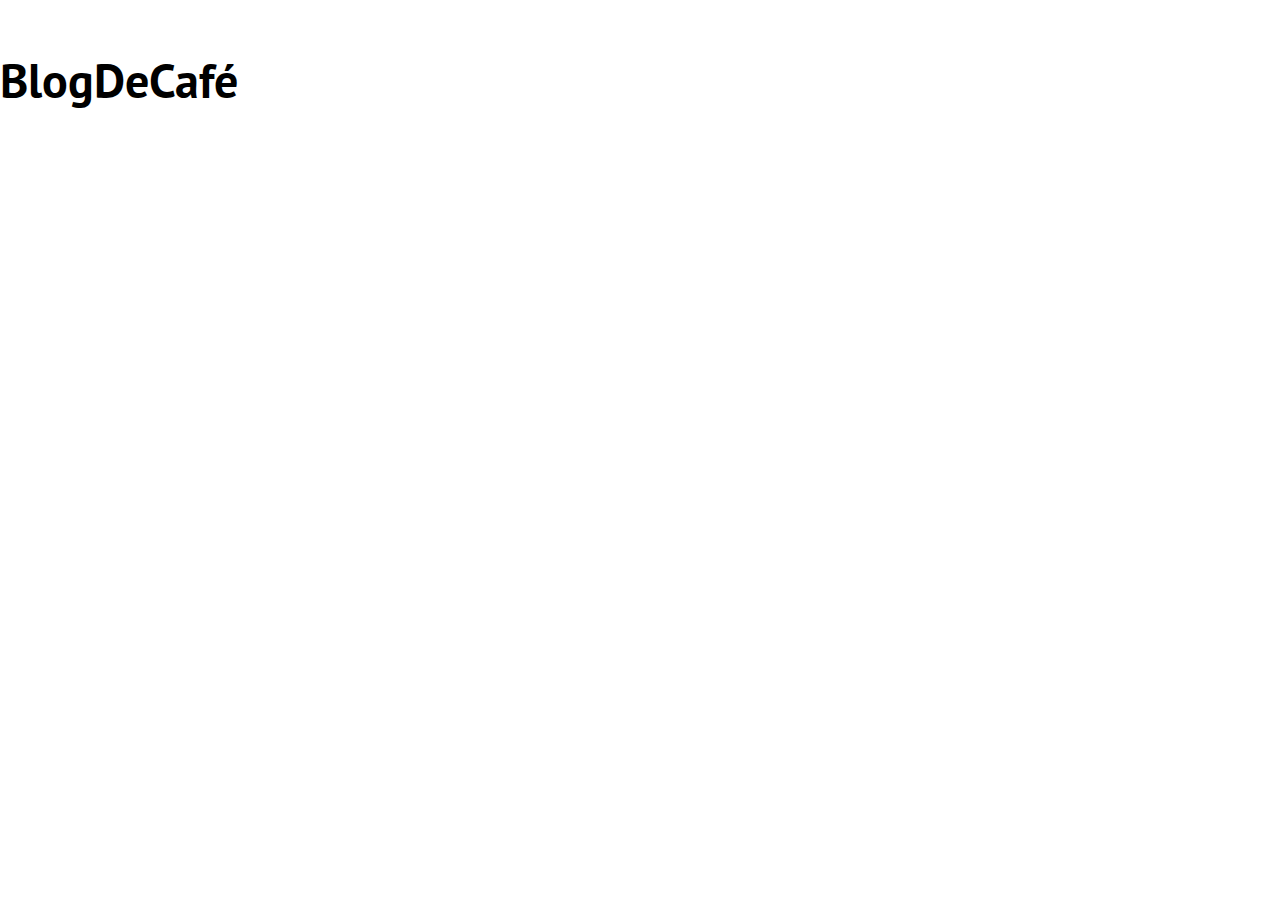
==== index.html @ 03e21df3 "Configuración Basica" ====
<!DOCTYPE html>
<html lang="en">

<head>
    <meta charset="UTF-8">
    <meta name="viewport" content="width=device-width, initial-scale=1.0">
    <meta http-equiv="X-UA-Compatible" content="ie=edge">
    <title>Blog de Café</title>
    <link href="https://fonts.googleapis.com/css?family=Open+Sans|PT+Sans:400,700" rel="stylesheet">
    <link rel="stylesheet" href="css/normalize.css">
    <link rel="stylesheet" href="css/master.css">
</head>

<body>
    <h1>BlogDeCafé</h1>

</body>

</html>
---- css/master.css ----
/*Media Queries mobile first*/

html {
    box-sizing: border-box;
    font-size: 62.5%;
    /*1rem = 10 pixeles*/
}

*,
*:before,
*:after {
    box-sizing: inherit;
}

body {
    font-family: 'Open Sans', sans-serif;
    font-size: 1.6rem;
    line-height: 2;
}

.contenedor {
    max-width: 1200px;
    margin: 0 auto;
}

h1,
h2,
h3,
h4 {
    font-family: 'PT Sans', sans-serif;
}

h1 {
    font-size: 4.8rem;
}

h2 {
    font-size: 4rem;
}

h3 {
    font-size: 3.2rem;
}

h4 {
    font-size: 2.8rem;
}

img {
    max-width: 100%;
}


/*Utilidades*/

.fw-300 {
    font-weight: 300;
}

.centrar-texto {
    text-align: center;
}
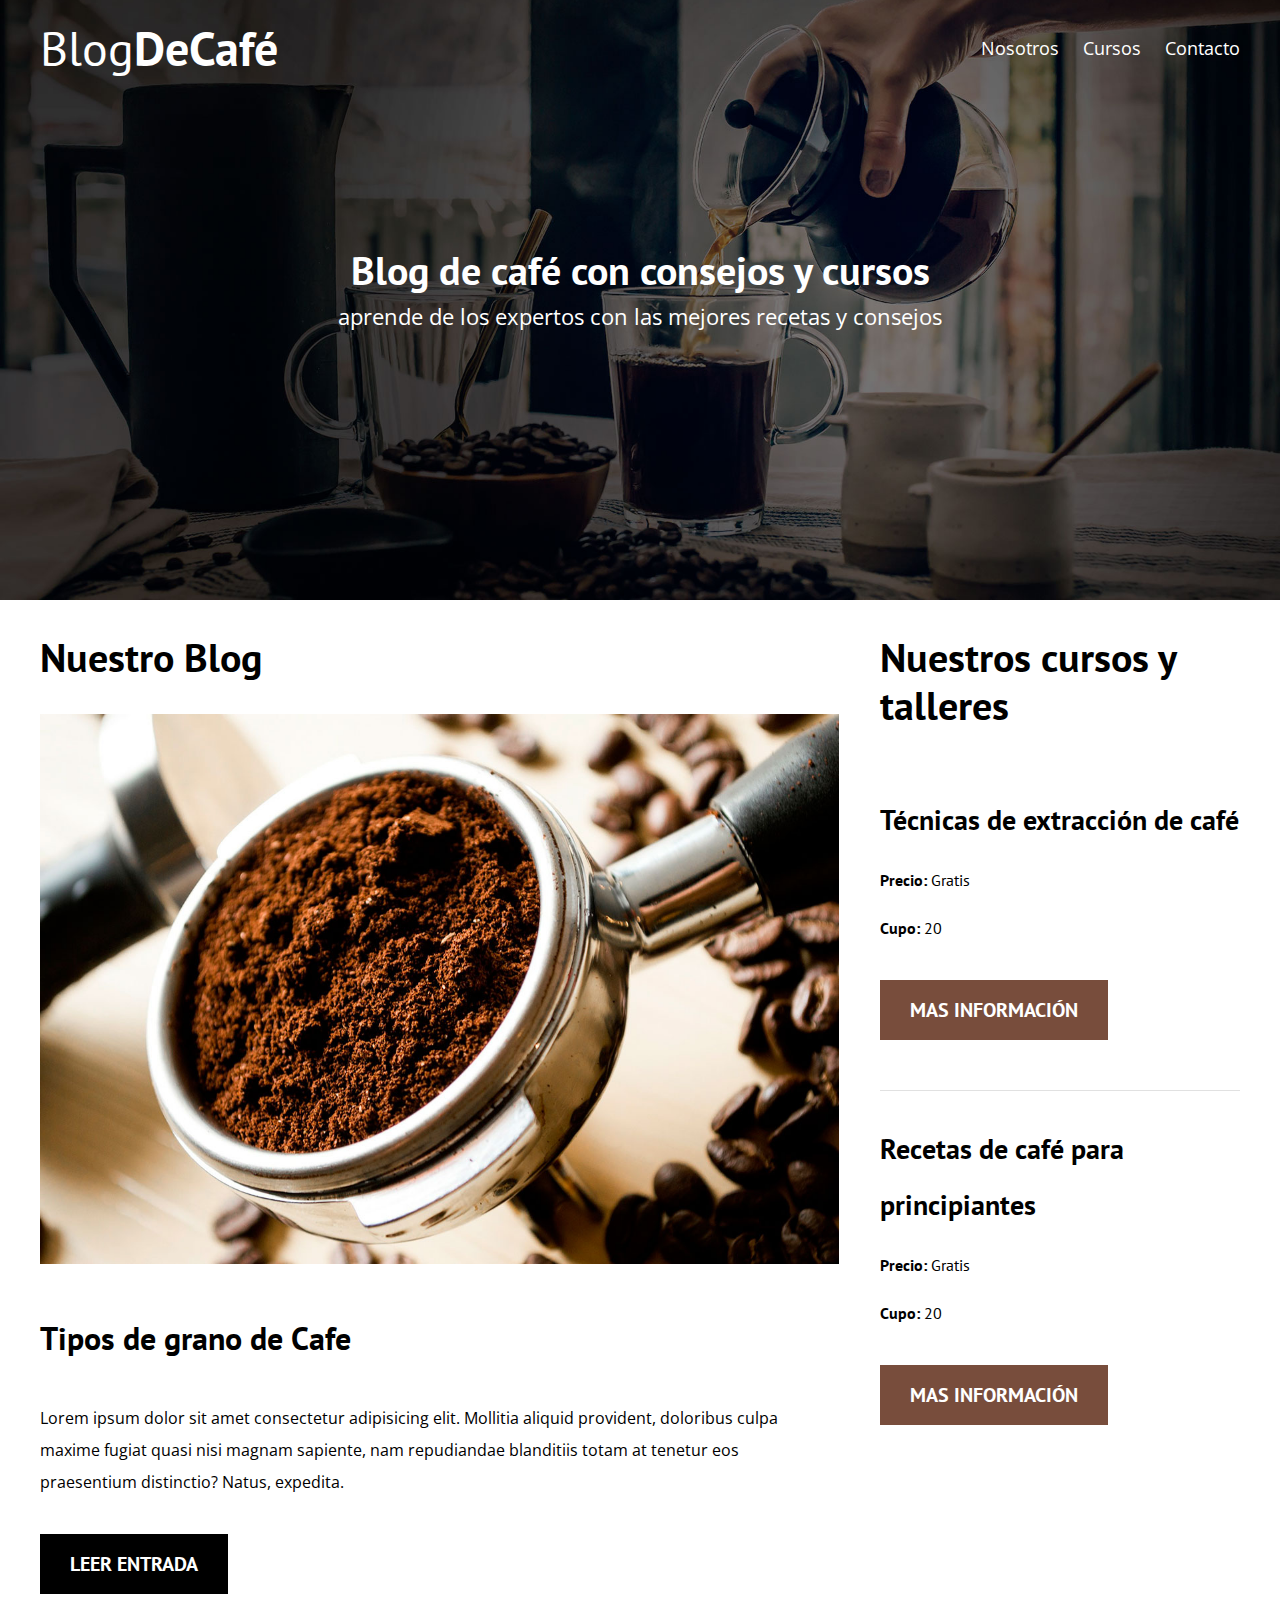
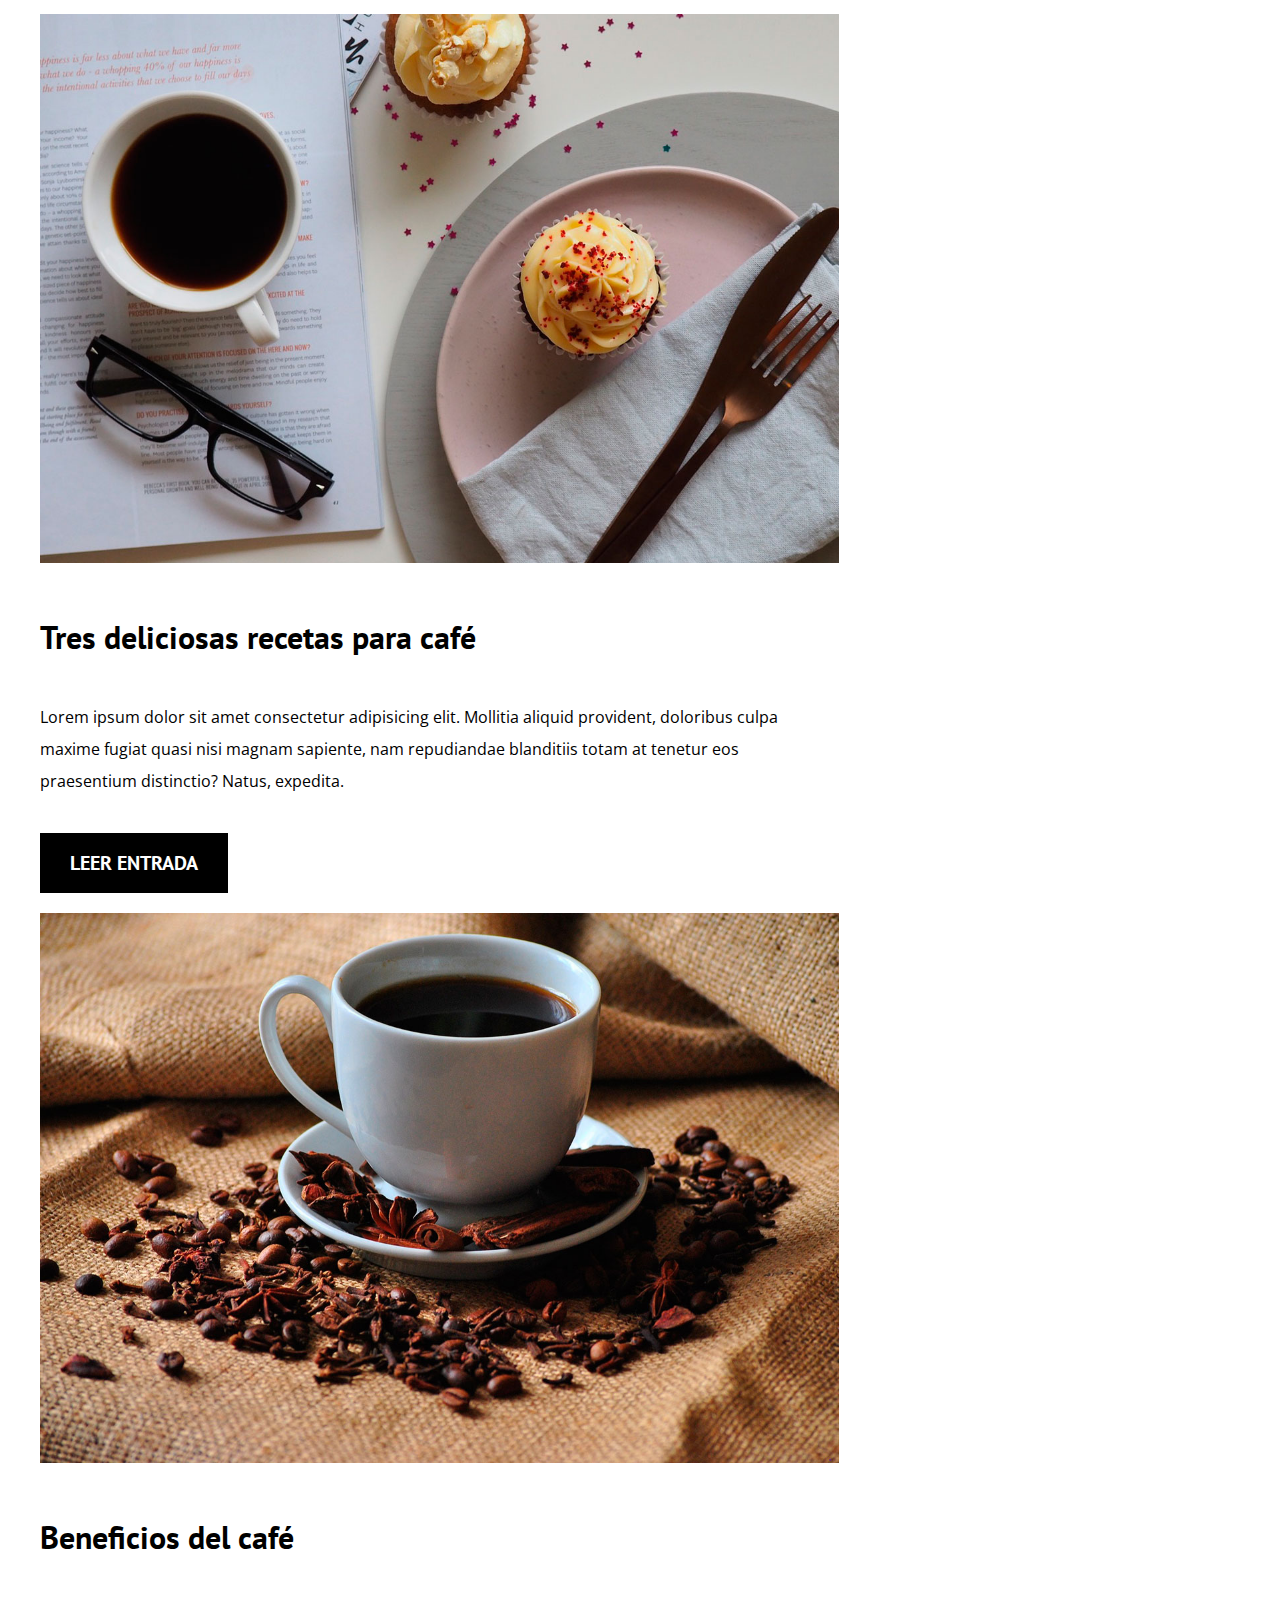
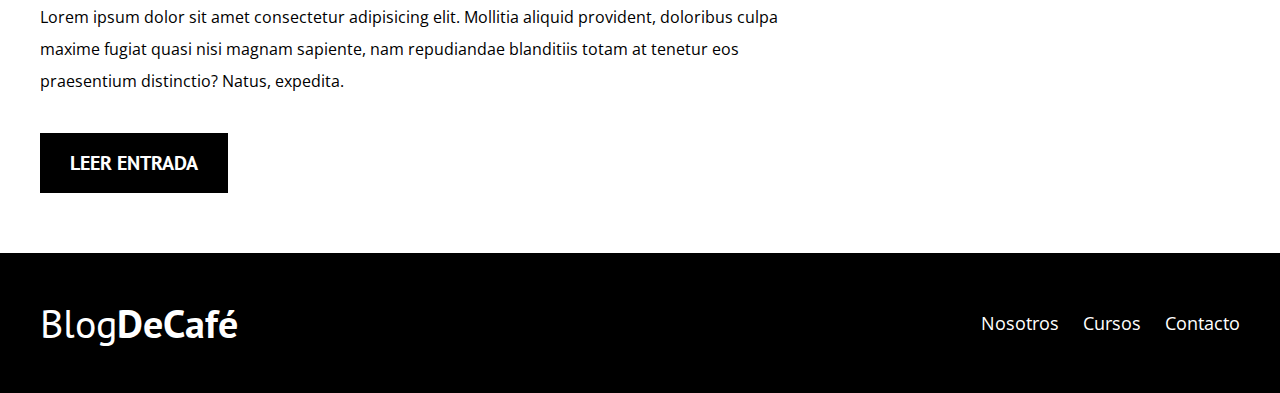
==== commit ecede218: "Proyecto Terminado" ====
--- a/index.html
+++ b/index.html
@@ -12,8 +12,106 @@
 </head>
 
 <body>
-    <h1>BlogDeCafé</h1>
+    <header class="site-header">
+        <div class="contenedor">
+            <div class="barra">
+                <a href="/">
+                    <h1 class="no-margin">Blog<span>DeCafé</span></h1>
+                </a>
+                <nav class="navegacion">
+                    <a href="nosotros.html">Nosotros</a>
+                    <a href="cursos.html">Cursos</a>
+                    <a href="contacto.html">Contacto</a>
+                </nav>
 
+            </div>
+            <!--barra-->
+            <div class="texto-header">
+                <h2 class="no-margin">Blog de café con consejos y cursos</h2>
+                <p class="no-margin">aprende de los expertos con las mejores recetas y consejos</p>
+            </div>
+
+        </div>
+        <!--contenedor-->
+
+
+    </header>
+
+    <div class="contenido-principal contenedor">
+        <main class="blog">
+            <h2>Nuestro Blog</h2>
+            <article class="entrada-blog">
+                <div class="imagen">
+                    <img src="img/blog1.jpg" alt="Imagen blog">
+                </div>
+                <!--Imagen-->
+                <div class="contenido-blog">
+                    <h3>Tipos de grano de Cafe</h3>
+                    <p>Lorem ipsum dolor sit amet consectetur adipisicing elit. Mollitia aliquid provident, doloribus culpa maxime fugiat quasi nisi magnam sapiente, nam repudiandae blanditiis totam at tenetur eos praesentium distinctio? Natus, expedita.</p>
+                    <a href="entrada.html" class="btn btn-primario">Leer entrada</a>
+                </div>
+            </article>
+
+            <article class="entrada-blog">
+                <div class="imagen">
+                    <img src="img/blog2.jpg" alt="Imagen blog">
+                </div>
+                <!--Imagen-->
+                <div class="contenido-blog">
+                    <h3>Tres deliciosas recetas para café</h3>
+                    <p>Lorem ipsum dolor sit amet consectetur adipisicing elit. Mollitia aliquid provident, doloribus culpa maxime fugiat quasi nisi magnam sapiente, nam repudiandae blanditiis totam at tenetur eos praesentium distinctio? Natus, expedita.</p>
+                    <a href="entrada.html" class="btn btn-primario">Leer entrada</a>
+                </div>
+            </article>
+
+            <article class="entrada-blog">
+                <div class="imagen">
+                    <img src="img/blog3.jpg" alt="Imagen blog">
+                </div>
+                <!--Imagen-->
+                <div class="contenido-blog">
+                    <h3>Beneficios del café</h3>
+                    <p>Lorem ipsum dolor sit amet consectetur adipisicing elit. Mollitia aliquid provident, doloribus culpa maxime fugiat quasi nisi magnam sapiente, nam repudiandae blanditiis totam at tenetur eos praesentium distinctio? Natus, expedita.</p>
+                    <a href="entrada.html" class="btn btn-primario">Leer entrada</a>
+                </div>
+            </article>
+
+        </main>
+        <aside class="cursos">
+            <h2>Nuestros cursos y talleres</h2>
+            <ul class="cursos-lista">
+                <li class="curso">
+                    <h4 class="no-margin">Técnicas de extracción de café</h4>
+                    <p>Precio: <span>Gratis</span></p>
+                    <p>Cupo: <span>20</span></p>
+                    <a href="cursos.html" class="btn btn-secundario">Mas información</a>
+                </li>
+
+                <li class="curso">
+                    <h4 class="no-margin">Recetas de café para principiantes</h4>
+                    <p>Precio: <span>Gratis</span></p>
+                    <p>Cupo: <span>20</span></p>
+                    <a href="cursos.html" class="btn btn-secundario">Mas información</a>
+                </li>
+
+            </ul>
+        </aside>
+    </div>
+    <!--contenido principal-->
+
+    <footer class="site-footer">
+        <div class="contenedor">
+            <div class="barra">
+                <p class="no-margin">Blog<span>DeCafé</span></p>
+                <nav class="navegacion">
+                    <a href="nosotros.html">Nosotros</a>
+                    <a href="cursos.html">Cursos</a>
+                    <a href="contacto.html">Contacto</a>
+                </nav>
+
+            </div>
+        </div>
+    </footer>
 </body>
 
 </html>--- a/css/master.css
+++ b/css/master.css
@@ -20,6 +20,7 @@
 
 .contenedor {
     max-width: 1200px;
+    width: 95;
     margin: 0 auto;
 }
 
@@ -36,6 +37,7 @@
 
 h2 {
     font-size: 4rem;
+    line-height: 1.2;
 }
 
 h3 {
@@ -59,4 +61,268 @@
 
 .centrar-texto {
     text-align: center;
+}
+
+.no-margin {
+    margin: 0;
+}
+
+
+/*Grid*/
+
+@media(min-width: 768px) {
+    .grid {
+        display: flex;
+        justify-content: space-between;
+        flex-wrap: wrap;
+    }
+    .centrar-columnas {
+        justify-content: center;
+    }
+    .columnas-6 {
+        flex: 0 0 calc(50% - 1rem);
+    }
+    .columnas-4 {
+        flex: 0 0 calc(33.3% - 1rem);
+    }
+    .columnas-8 {
+        flex: 0 0 calc(66.6% - 1rem);
+    }
+    .columnas-10 {
+        flex: 0 0 calc(83.3% - 1rem);
+    }
+    .columnas-12 {
+        flex: 0 0 100%;
+    }
+}
+
+
+/*Botones*/
+
+.btn {
+    display: block;
+    text-align: center;
+    padding: 1rem 3rem;
+    margin: 2rem 0;
+    color: white;
+    text-decoration: none;
+    font-family: 'PT Sans', sans-serif;
+    font-weight: 700;
+    text-transform: uppercase;
+    font-size: 2rem;
+    flex: 0 0 100%;
+}
+
+.btn:hover {
+    cursor: pointer;
+}
+
+@media(min-width:768px) {
+    .btn {
+        display: inline-block;
+        flex: 0 0 auto;
+    }
+}
+
+.btn-primario {
+    background-color: black;
+}
+
+.btn-secundario {
+    background-color: #784d3c;
+}
+
+
+/*Header*/
+
+@media(min-width:768px) {
+    /*tamaño de tablet*/
+    .barra {
+        display: flex;
+        justify-content: space-between;
+        align-items: center;
+    }
+}
+
+.site-header {
+    background-image: url(../img/banner.jpg);
+    background-repeat: no-repeat;
+    background-position: center center;
+    background-size: cover;
+    height: 60rem;
+}
+
+.site-header a {
+    color: white;
+    text-decoration: none;
+}
+
+.site-header h1 {
+    text-align: center;
+    font-weight: 400;
+}
+
+.site-header h1 span {
+    font-weight: 700;
+}
+
+
+/*Navegacion*/
+
+.navegacion a {
+    text-align: center;
+    display: block;
+    font-size: 1.8rem;
+    color: white;
+    text-decoration: none;
+}
+
+@media(min-width: 768px) {
+    .navegacion a {
+        display: inline;
+        margin-right: 2rem;
+    }
+    .navegacion a:last-of-type {
+        margin: 0;
+    }
+}
+
+
+/*Header texto*/
+
+.texto-header {
+    color: white;
+    text-align: center;
+    margin-top: 5rem;
+}
+
+@media(min-width: 768px) {
+    .texto-header {
+        margin-top: 15rem;
+    }
+}
+
+.texto-header p {
+    font-size: 2.2rem;
+}
+
+
+/*Contenido Principal-home*/
+
+.contenido-principal {
+    display: flex;
+    flex-wrap: wrap;
+}
+
+.blog,
+.cursos {
+    flex-grow: 0;
+    flex-shrink: 0;
+    flex-basis: 100%;
+}
+
+.cursos {
+    order: -1;
+}
+
+@media(min-width: 768px) {
+    .contenido-principal {
+        justify-content: space-between;
+    }
+    .blog {
+        flex-basis: 66.6%;
+    }
+    .cursos {
+        flex-basis: calc(33.3% - 4rem);
+        order: 2;
+    }
+}
+
+
+/*Cursos sidebar*/
+
+.cursos-lista {
+    padding: 0;
+    list-style: none;
+}
+
+.curso {
+    padding-top: 3rem;
+    padding-bottom: 3rem;
+    border-bottom: 1px solid #e1e1e1;
+}
+
+.curso:last-of-type {
+    border-bottom: none;
+}
+
+.curso p {
+    font-family: 'PT Sans', sans-serif;
+    font-weight: 700;
+}
+
+.curso p span,
+.curso p.descripcion {
+    font-weight: 400;
+}
+
+
+/*Footer*/
+
+.site-footer {
+    background-color: black;
+    padding: 3rem;
+    margin-top: 4rem;
+}
+
+.site-footer p {
+    color: white;
+    font-size: 4rem;
+    font-weight: 400;
+    font-family: 'PT Sans', sans-serif;
+    text-align: center;
+}
+
+.site-footer p span {
+    font-weight: 700;
+}
+
+
+/*Contacto*/
+
+.formulario-contacto {
+    background-color: white;
+    padding: 5rem;
+}
+
+@media(min-width: 768px) {
+    .formulario-contacto {
+        margin-top: -10rem;
+    }
+}
+
+.formulario-contacto .campo {
+    display: flex;
+    justify-content: space-between;
+    margin-bottom: 2rem;
+}
+
+.formulario-contacto .campo label {
+    flex: 0 0 8rem;
+}
+
+.formulario-contacto .campo input:not([type="submit"]),
+.formulario-contacto textarea {
+    flex: 1;
+    border: 1px solid #e1e1e1;
+    padding: 1rem;
+}
+
+.formulario-contacto textarea {
+    height: 20rem;
+}
+
+.formulario-contacto .enviar {
+    display: flex;
+    justify-content: flex-end;
 }